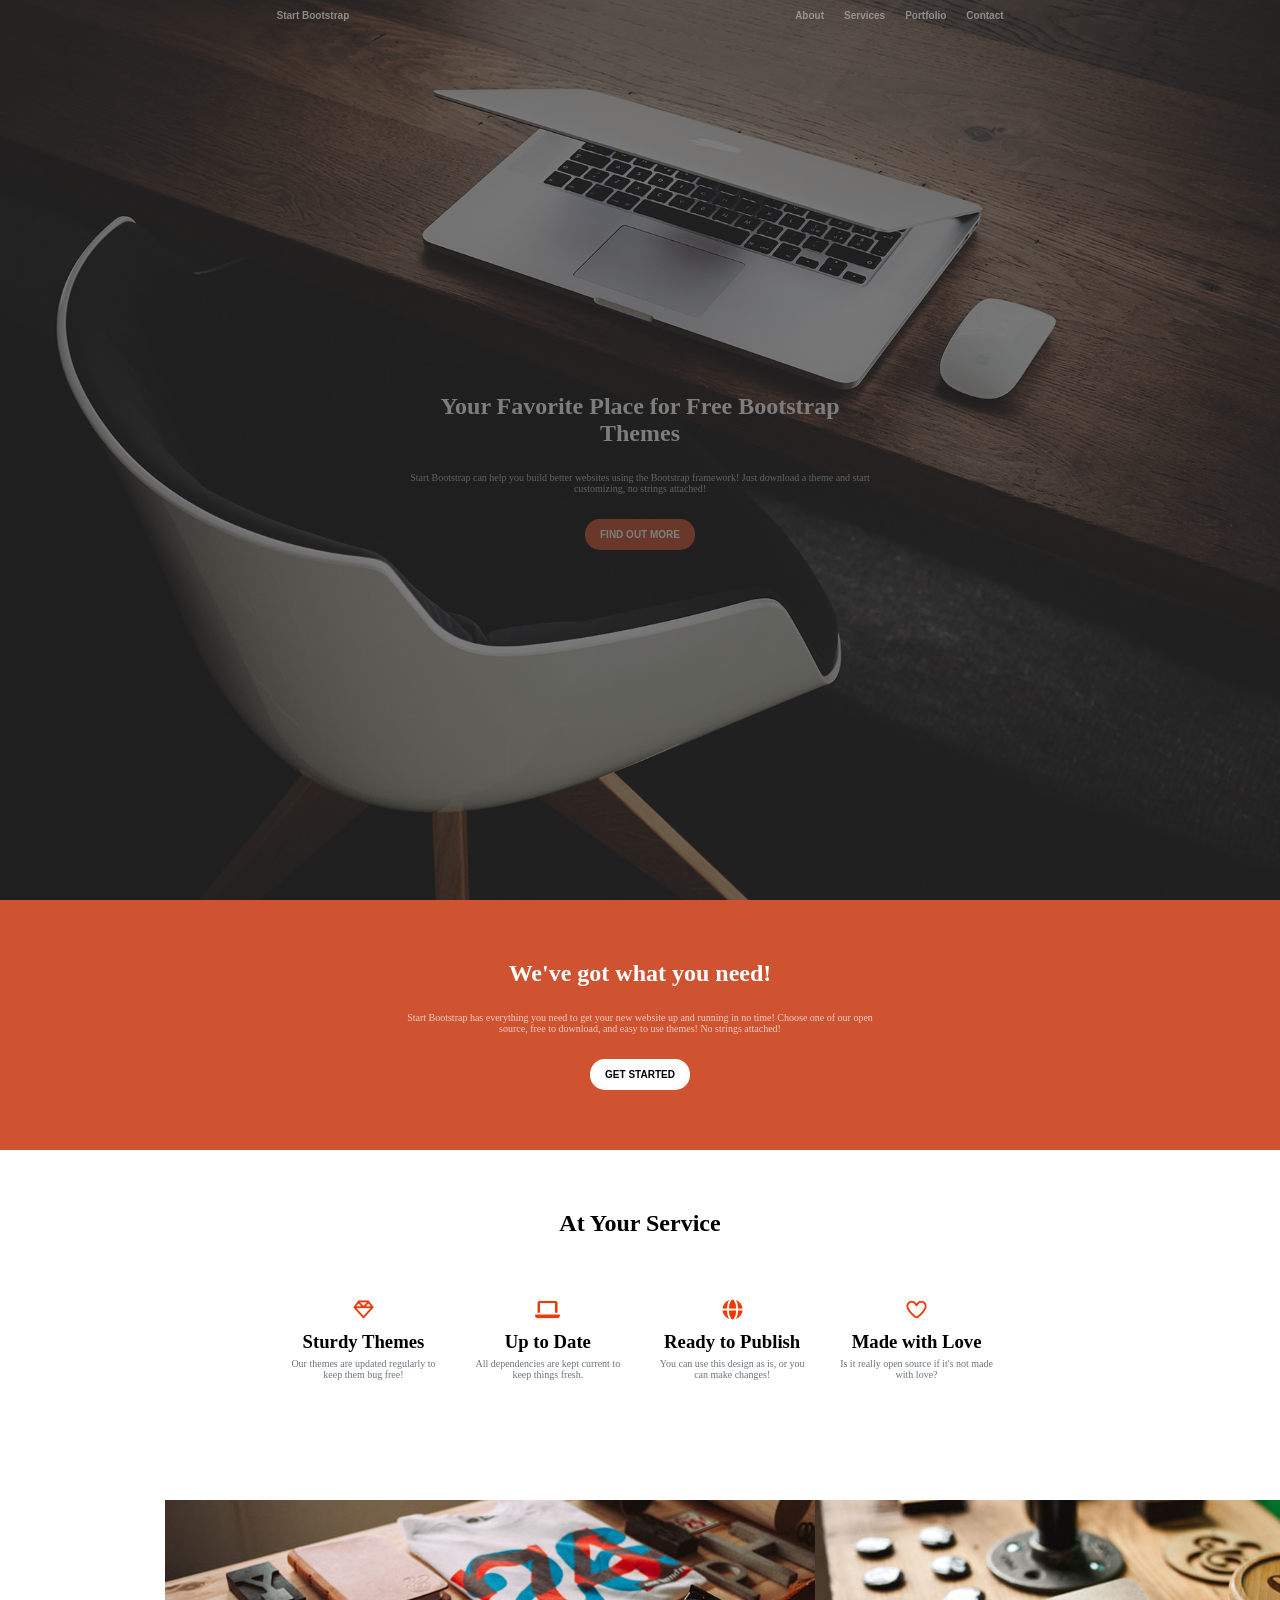
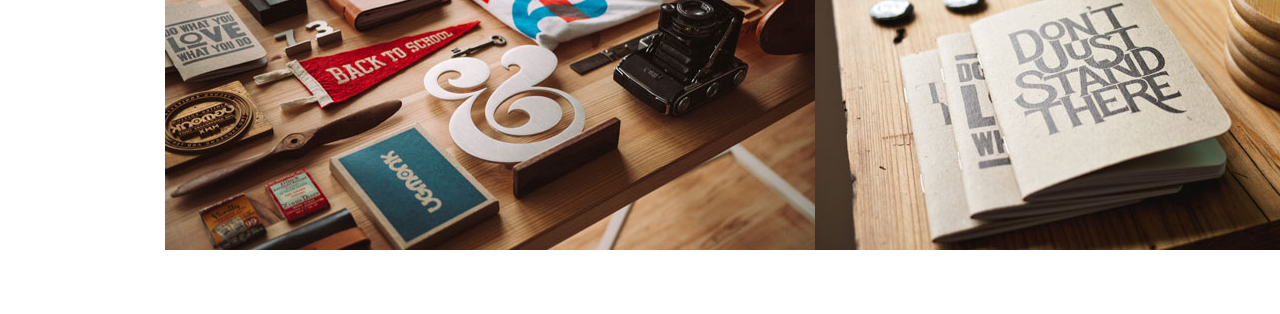
==== index.html @ 4df49d88 "header + 1,2,3sections" ====
<!DOCTYPE html>
<html lang="en">
<head>
    <meta charset="UTF-8">
    <meta name="viewport" content="width=device-width, initial-scale=1.0">
    <link rel="stylesheet" href="base.css">
    <link rel="stylesheet" href="main.css">
    <title>Document</title>
</head>
<body>

    <header class="header h-100vh pos-relative ">
      <div class="container">
        <div class=" nav row justify-around ff-nav pt-2 fs-1 filter-brightness  ">
         
        <a href="#" class=" fw-7 text-main ">Start Bootstrap</a>

         <div class="icon">
               <img class="w-1 bg-white display-no" src="./icons/bars-solid.png" alt="">
            </div>
        
            <ul class=" row justify-between gap-4 fw-6 ">
                <li ><a class="text-main" href="#">About</a></li>
                <li><a class="text-main" href="#">Services</a></li>
                <li><a class="text-main" href="#">Portfolio</a></li>
                <li><a class="text-main" href="#">Contact</a></li>
            </ul>
        
        </div>
        </div>
         <section class=" hero h-100 container ">
         <div class=" row flex-dir-col justify-center align-center h-100 m-auto w-50 text-center gap-5">
        <h1 class="text-white ff-h ">Your Favorite Place for Free Bootstrap Themes</h1>
        <p class="text-main fs-1">Start Bootstrap can help you build better websites using the Bootstrap framework! Just download a theme and start customizing, no strings attached!</p>
        <button class=" btn-hover text-up border-n cursor-p transition-1 pt-2 pb-2 pr-3 pl-3 border-red-3 bg-orang text-white fw-6 fs-1">find out more</button>
        </div>
        </section>
    </header>
    <section class="h-100 bg-orang pt-12 pb-12">
    <div class="container">
     <div class=" row flex-dir-col justify-center align-center h-100 m-auto w-50 text-center gap-5">
     <h2 class="text-white ff-h">We've got what you need!</h2>
     <p class="text-main fs-1">Start Bootstrap has everything you need to get your new website up and running in no time! Choose one of our open source, free to download, and easy to use themes! No strings attached!</p>
      <button class=" btn-hover text-up border-n cursor-p transition-1 pt-2 pb-2 pr-3 pl-3 border-red-3 bg-white text-black fw-6 fs-1">get started</button>
    </div>
    </div>
    </section>
    <section class=" services h-100 pt-12 pb-12">
        <div  class="container">
             <h2 class="text-center">At Your Service</h2>
            <div class="row flex-dir-row justify-between align-center h-100 m-auto  text-center gap-5 pt-12 w-75 align-stretch">
       
            <div class="sturdy flex-1 ">
                <img class="w-1" src="./icons/Sturdy.png" alt="Sturdy">
                <h3 class=" ff-h mt-1 mb-1">Sturdy Themes</h3>
                <p class="text-p fs-1 ">Our themes are updated regularly to keep them bug free!</p>
                 </div>
            <div class="sturdy flex-1">
                <img class="w-1" src="./icons/data.png" alt="Sturdy">
                <h3 class=" ff-h mt-1  mb-1">Up to Date</h3>
                <p class="text-p fs-1">All dependencies are kept current to keep things fresh.</p>
                 </div>
            <div class="sturdy flex-1">
                <img class="w-1" src="./icons/globe-solid.png" alt="Sturdy">
                <h3 class=" ff-h mt-1  mb-1">Ready to Publish</h3>
                <p class="text-p fs-1 ">You can use this design as is, or you can make changes!</p>
                 </div>
            <div class="sturdy flex-1">
                <img class="w-1" src="./icons/heart-regular.png" alt="Sturdy">
                <h3 class=" ff-h mt-1  mb-1">Made with Love</h3>
                <p class="text-p fs-1 ">Is it really open source if it's not made with love?</p>
                 </div>
       
        </div>
        </div>
    </section>
    <section class="imags h-100 pt-12 pb-12">
        <div class="container">
            <div class="row">
                <div class="img_1 ">
                    <img src="./img/img_1.jpg" alt="">
                </div>
                <div class="img_2">
                    <img src="./img/img_2.jpg" alt="">
                </div>
                <div class="img_3">
                    <img src="./img/img_3.jpg" alt="">
                </div>
                <div class="img_4">
                    <img src="./img/img_4.jpg" alt="">
                </div>
                <div class="img_5">
                    <img src="./img/img_5.jpg" alt="">
                </div>
                <div class="img_6">
                    <img src="./img/img_6.jpg" alt="">
                </div>
            </div>
        </div>
    </section>
   
    
</body>
</html>
---- base.css ----
*{
    margin: 0;
    padding: 0;
    box-sizing: border-box;
}
:root{
    --spacer: 5px;
    --font-nav: 'Merriweather Sans', sans-serif;
    --font-heading: 'Merriweather', serif;
    --main-color:rgba(255, 255, 255, 0.7);
    --p-color:#6c757d ;
}
.container{
    width: calc( 100% - 330px );
    margin: auto;
}
.row{
    display: flex;
    align-items: center;
}
ul{
  list-style-type: none;    
}
a{
    text-decoration: none;
}
.d-flex{
    display: flex;
}
/*justify*/
.justify-between{
    justify-content: space-between;
}
.justify-around{
    justify-content: space-around;
}
.justify-evenly{
    justify-content: space-evenly;
}
.justify-center{
    justify-content:center;
}
.justify-start{
    justify-content:flex-start;
}
.justify-end{
    justify-content:flex-end;
}
/*padding*/
.pt-1{
   padding-top: calc( var(--spacer) * 1);
}
.pt-2{
   padding-top: calc( var(--spacer) * 2 );
}
.pt-3{
   padding-top:calc( var(--spacer) * 3 ) ;
}
.pt-4{
   padding-top: calc( var(--spacer) * 4 );
}
.pt-5{
   padding-top: calc( var(--spacer) * 5 );
}
.pt-6{
   padding-top: calc( var(--spacer) * 6 );
}
.pt-12{
   padding-top: calc( var(--spacer) * 12 );
}
.pb-1{
   padding-bottom: calc ( calc( var(--spacer) * 1));
}
.pb-2{
   padding-bottom: calc( var(--spacer) * 2 );
}
.pb-3{
   padding-bottom:calc( var(--spacer) * 3 ) ;
}
.pb-4{
   padding-bottom: calc( var(--spacer) * 4 );
}
.pb-5{
   padding-bottom: calc( var(--spacer) * 5 );
}
.pb-12{
   padding-bottom: calc( var(--spacer) * 12 );
}
.pl-1{
   padding-left: calc( var(--spacer) * 1);
}
.pl-2{
   padding-left: calc( var(--spacer) * 2 );
}
.pl-3{
   padding-left:calc( var(--spacer) * 3 ) ;
}
.pl-4{
   padding-left: calc( var(--spacer) * 4 );
}
.pl-5{
   padding-left: calc( var(--spacer) * 5 );
}
.pr-1{
   padding-right: calc( var(--spacer) * 1);
}
.pr-2{
   padding-right: calc( var(--spacer) * 2 );
}
.pr-3{
   padding-right:  calc( var(--spacer) * 3 ) ;
}
.pr-4{
   padding-right: calc( var(--spacer) * 4 );
}
.pr-5{
   padding-right: calc( var(--spacer) * 5 );
}
/*margin*/
.m-auto{
    margin:auto;
}
.mt-1{
   margin-top: calc( var(--spacer) * 1);
}
.mt-2{
   margin-top: calc( var(--spacer) * 2 );
}
.mt-3{
   margin-top: calc ( calc( var(--spacer) * 3 ) );
}
.mt-4{
   margin-top: calc( var(--spacer) * 4 );
}
.mt-5{
   margin-top: calc( var(--spacer) * 5 );
}
.mb-1{
   margin-bottom: calc( var(--spacer) * 1);
}
.mb-2{
   margin-bottom: calc( var(--spacer) * 2 );
}
.mb-3{
   margin-bottom: calc ( calc( var(--spacer) * 3 ) );
}
.mb-4{
   margin-bottom: calc( var(--spacer) * 4 );
}
.mb-5{
   margin-bottom: calc( var(--spacer) * 5 );
}
.ml-1{
   margin-left: calc( var(--spacer) * 1);
}
.ml-2{
   margin-left: calc( var(--spacer) * 2 );
}
.ml-3{
   margin-left: calc ( calc( var(--spacer) * 3 ) );
}
.ml-4{
   margin-left: calc( var(--spacer) * 4 );
}
.ml-5{
   margin-left: calc( var(--spacer) * 5 );
}
.mr-1{
   margin-right: calc( var(--spacer) * 1);
}
.mr-2{
   margin-right: calc( var(--spacer) * 2 );
}
.mr-3{
   margin-right: calc ( calc( var(--spacer) * 3 ) );
}
.mr-4{
   margin-right: calc( var(--spacer) * 4 );
}
.mr-5{
   margin-right: calc( var(--spacer) * 5 );
}
.align-center{
    align-items: center;
}
.align-start{
    align-items:flex-start;
}
.align-end{
    align-items: flex-end;
}
.align-stretch{
    align-items: stretch;
}
.text-center{
    text-align: center;
}
.text-left{
    text-align: left;
}
.text-right{
    text-align: right;
}

.fs-1{
    font-size:calc( var(--spacer) * 2 ) ;
}
.fs-2{
    font-size: calc( var(--spacer) * 3 );
}
.fs-3{
    font-size: calc( var(--spacer) * 4 );
}
.fs-4{
    font-size: var(--spacer) * 5;
}
.fs-6{
    font-size: var(--spacer) * 5.6 ;
}
.border-red-1{
    border-radius: calc( var(--spacer) * 1 );
}
.border-red-2{
    border-radius: calc( var(--spacer) * 2 );
}
.border-red-3{
    border-radius: calc( var(--spacer) * 3 );
}
.bg-orang{
    background-color: #cf5331;
}
.bg-denger{
    background-color: red;
}
.bg-blue{
    background-color: blue;
}
.bg-black{
    background-color: black;
}
.bg-success{
    background-color: green;
}
.bg-white{
    background-color: white;
}
.cursor-p{
    cursor: pointer;
}
.text-dender{
    color: red;
}
.text-success{
    color: green;
}
.text-white{
    color: white;
}
.text-black{
    color: black;
}
.text-main{
    color: var(--main-color);
}
.text-p{
    color: var(--p-color);
}
.gap-1{
   gap: calc( var(--spacer) * 1 );
}
.gap-2{
   gap: calc( var(--spacer) * 2 );
}
.gap-3{
   gap: calc(( var(--spacer) * 3 ) );
}
.gap-4{
   gap: calc( var(--spacer) * 4 );
}
.gap-5{
   gap: calc( var(--spacer) * 5 );
}
.w-1{
    width: calc( var(--spacer) * 5 );
}
.w-10{
    width: 10%;
}
.w-20{
    width: 20%;
}
.w-50{
    width: 50%;
}
.w-75{
    width: 75%;
}
.w-100{
    width: 100%;
}
.ff-nav{
   font-family: var(--font-nav);
}
.ff-h{
    font-family: var(--font-heading);
}
.fw-1{
    font-weight:100;
}
.fw-2{
    font-weight:200;
}
.fw-3{
    font-weight:300;
}
.fw-4{
    font-weight:400;
}
.fw-5{
    font-weight:500;
}
.fw-6{
    font-weight:600;
}
.fw-7{
    font-weight:700;
}
.fw-8{
    font-weight:800;
}
.fw-9{
    font-weight:900;
}
.pos-relative{
    position: relative;
}
.pos-fixed{
    position:fixed;
}
.pos-absolute{
    position:absolute;
}
.pos-static{
    position:static;
}
.h-10{
    height: 10%;
}
.h-50{
    height: 50%;
}
.h-50vh{
    height: 50vh;
}
.h-100{
    height: 100%;
}
.h-100vh{
    height: 100vh;
}
.filter-brightness{
filter:brightness(70%) 

}
.flex-dir-col{
    flex-direction: column;
}
.flex-dir-row{
    flex-direction: row;
}
.flex-dir-row-rev{
    flex-direction: row-reverse;
}
.flex-dir-col-rev{
    flex-direction: column-reverse;
}
.flex-1{
    flex: 1;
}
.flex-2{
    flex: 2;
}
.transition-1{
    transition: calc(var(--spacer) * 0.1 );
}
.transition-2{
    transition: calc(var(--spacer) * 0.2 );
}
.transition-3{
    transition: calc(var(--spacer) * 0.3 );
}
.border-n{
    border: none;
}
.text-up{
    text-transform: uppercase;
}
.text-low{
    text-transform:lowercase;
}
.text-cap{
    text-transform:capitalize;
}
.btn-hover:hover{
    background-color:#a33618;
}
.display-no{
    display: none;
}
.display-block{
    display: block;
}
.display {
    display: inline;
}
@media screen and (min-width: 768px) and (max-width: 992px){
     .container {
        width: calc( 100% - 250px );
    }
    .justify-around{
    justify-content: space-between;
  }
     .w-50{
     width: 60%;
  }
    h1{
    font-size: 24px;
  }
}
@media screen and (min-width: 576px) and (max-width: 768px){
     .container {
        width: calc( 100% - 100px  );
     }
      .justify-around{
      justify-content: space-between;
     }
     .w-50{
     width: 60%;
     }
      h1{
     font-size: 24px;
      }
      .display-no{
      display: block;
     }

}
@media screen and (max-width: 576px) {
     .container {
        width: calc( 100% - 20px );
     }
      .justify-around{
      justify-content: space-between;
     }
     .w-50{
     width: 80%;
     }
      h1{
     font-size: 20px;
      }
      .display-no{
      display: block;
     }
     .row{
        flex-wrap: wrap;
     }
     h2{
        font-size: 18px;
     }
     h3{
        font-size: 15px;
     }


}
@media screen and (max-width: 1200px){
    

}
---- main.css ----
.header{
    background-image: url(./img/bg-masthead.jpg);
    background-size:cover ;
    background-repeat: no-repeat;
    background-attachment: scroll;
    background-position: center;
    
}

.header::before{
    content: "";
    position: absolute;
    inset: 0;
    background: rgba(41, 39, 39, 0.6);
    z-index: 0;
    pointer-events: none;
}
@media screen and (min-width: 576px) and (max-width: 768px){
      .nav ul {
        display: none;
    }
    
}
@media screen and (max-width: 576px){
     .nav ul {
        display: none;
    }
}
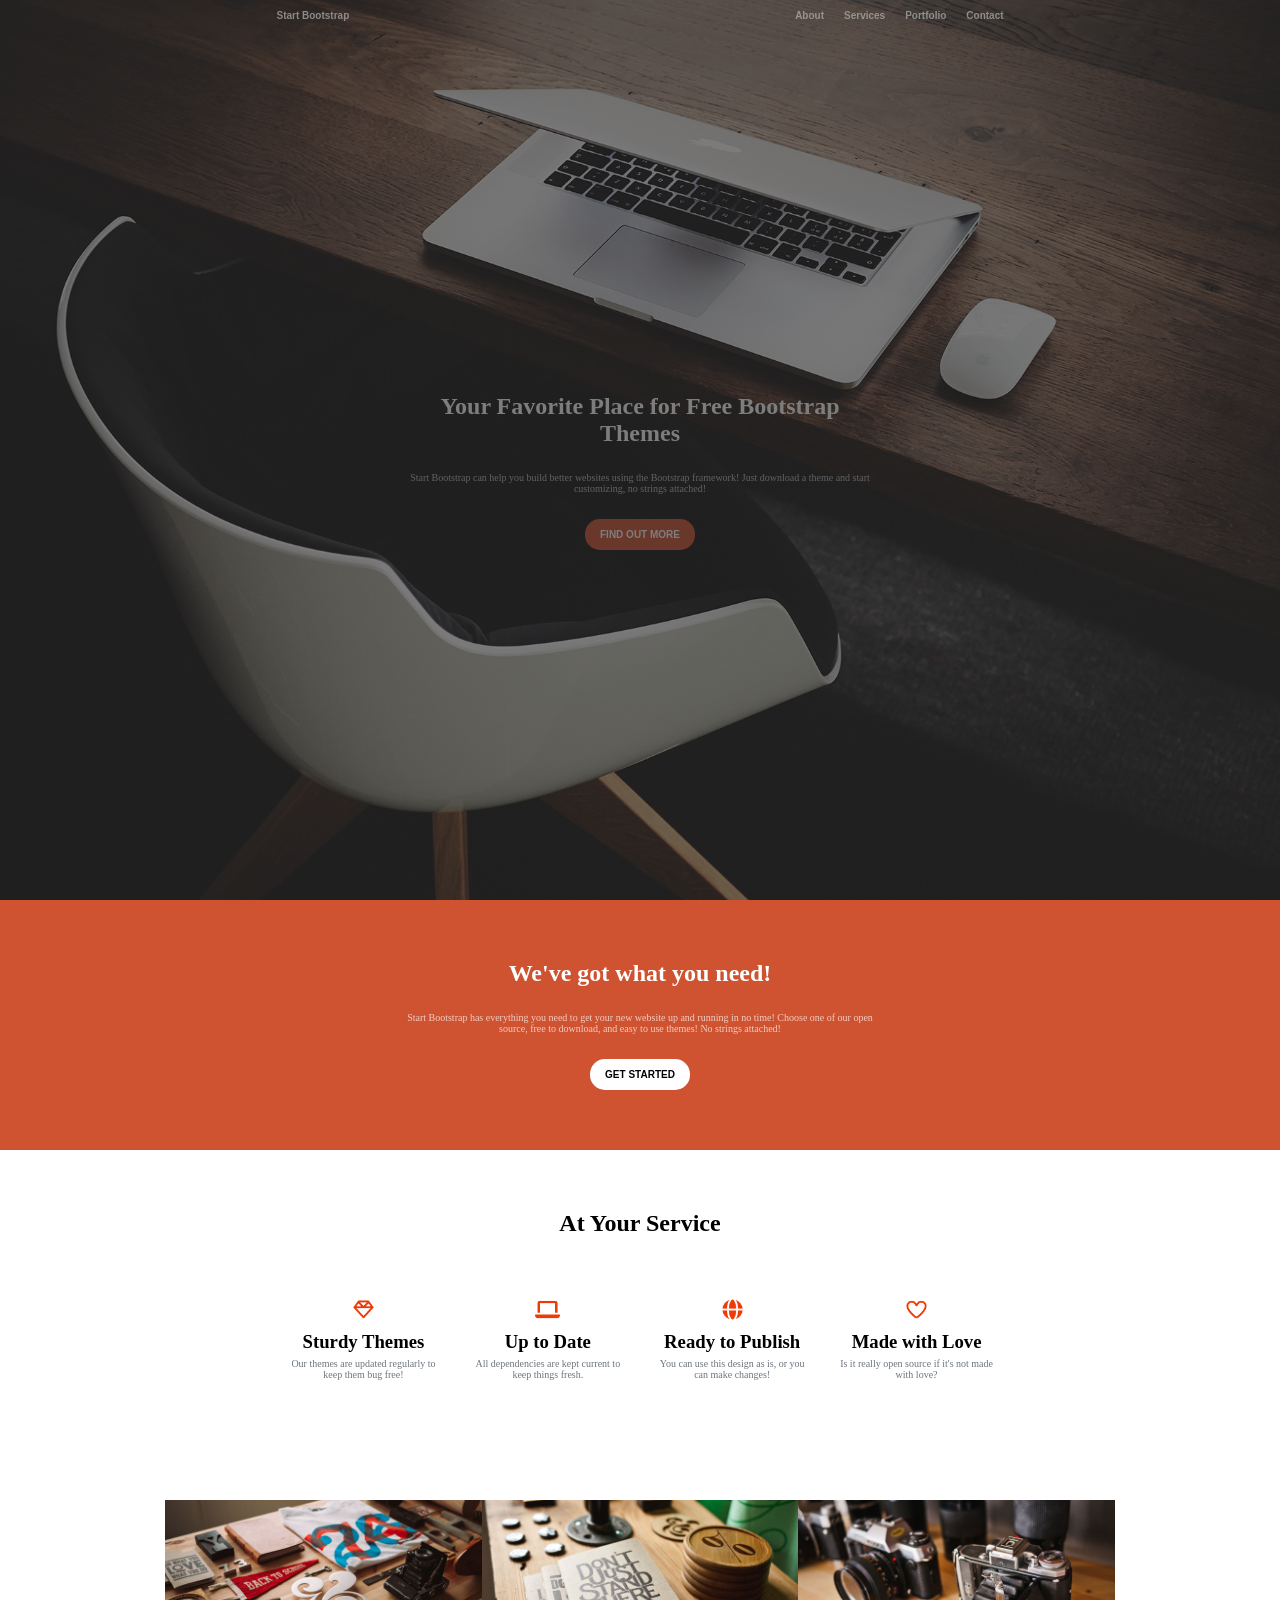
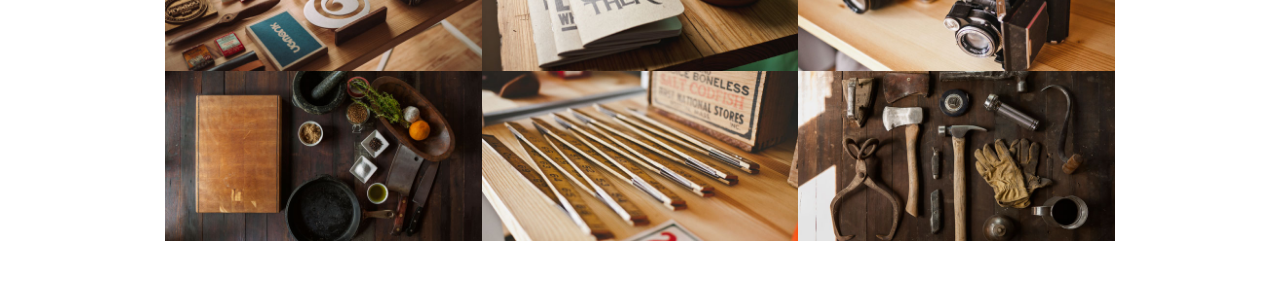
==== commit ec3744f9: "images section" ====
--- a/index.html
+++ b/index.html
@@ -76,24 +76,48 @@
     </section>
     <section class="imags h-100 pt-12 pb-12">
         <div class="container">
-            <div class="row">
-                <div class="img_1 ">
-                    <img src="./img/img_1.jpg" alt="">
+            <div class="row-wrap  gap-0  w-100">
+                <div class="img_1 flex-3div pos-relative over-flow  ">
+                    <img class="w-100 display-block "  src="./img/img_1.jpg" alt="">
+                    <div class="filter pos-absolute inset bg-filter display-flex justify-center align-center opacity-0 transition-1 img-hover flex-dir-col">
+                        <span class="text-up text-main fs-1">gategory</span>
+                        <h5 class="text-cap text-main fs-2">project name</h5>
+                    </div>
                 </div>
-                <div class="img_2">
-                    <img src="./img/img_2.jpg" alt="">
+                <div class="img_2 flex-3div pos-relative over-flow">
+                    <img class="w-100 display-block"src="./img/img_2.jpg" alt="">
+                    <div class="filter pos-absolute inset bg-filter display-flex justify-center align-center opacity-0 transition-1 img-hover flex-dir-col">
+                        <span class="text-up text-main fs-1">gategory</span>
+                        <h5 class="text-cap text-main fs-2">project name</h5>
+                    </div>
                 </div>
-                <div class="img_3">
-                    <img src="./img/img_3.jpg" alt="">
+                <div class="img_3 flex-3div pos-relative over-flow">
+                    <img class="w-100 display-block" src="./img/img_3.jpg" alt="">
+                    <div class="filter pos-absolute inset bg-filter display-flex justify-center align-center opacity-0 transition-1 img-hover flex-dir-col">
+                        <span class="text-up text-main fs-1">gategory</span>
+                        <h5 class="text-cap text-main fs-2">project name</h5>
+                    </div>
                 </div>
-                <div class="img_4">
-                    <img src="./img/img_4.jpg" alt="">
+                <div class="img_4 flex-3div pos-relative over-flow">
+                    <img class="w-100 display-block" src="./img/img_4.jpg" alt="">
+                    <div class="filter pos-absolute inset bg-filter display-flex justify-center align-center opacity-0 transition-1 img-hover flex-dir-col">
+                        <span class="text-up text-main fs-1">gategory</span>
+                        <h5 class="text-cap text-main fs-2">project name</h5>
+                    </div>
                 </div>
-                <div class="img_5">
-                    <img src="./img/img_5.jpg" alt="">
+                <div class="img_5 flex-3div pos-relative over-flow">
+                    <img class="w-100 display-block" src="./img/img_5.jpg" alt="">
+                    <div class="filter pos-absolute inset bg-filter display-flex justify-center align-center opacity-0 transition-1 img-hover flex-dir-col">
+                        <span class="text-up text-main fs-1">gategory</span>
+                        <h5 class="text-cap text-main fs-2">project name</h5>
+                    </div>
                 </div>
-                <div class="img_6">
-                    <img src="./img/img_6.jpg" alt="">
+                <div class="img_6 flex-3div pos-relative over-flow">
+                    <img class="w-100 display-block" src="./img/img_6.jpg" alt="">
+                    <div class="filter pos-absolute inset bg-filter display-flex justify-center align-center opacity-0 transition-1 img-hover flex-dir-col">
+                        <span class="text-up text-main fs-1">gategory</span>
+                        <h5 class="text-cap text-main fs-2">project name</h5>
+                    </div>
                 </div>
             </div>
         </div>
--- a/base.css
+++ b/base.css
@@ -18,6 +18,11 @@
     display: flex;
     align-items: center;
 }
+.row-wrap{
+     display: flex;
+    align-items: center;
+    flex-wrap: wrap;
+}
 ul{
   list-style-type: none;    
 }
@@ -244,6 +249,9 @@
 .bg-white{
     background-color: white;
 }
+.bg-filter{
+    background-color: rgba(214, 105, 32, 0.911);
+}
 .cursor-p{
     cursor: pointer;
 }
@@ -265,6 +273,9 @@
 .text-p{
     color: var(--p-color);
 }
+.gap-0{
+    gap: 0;
+}
 .gap-1{
    gap: calc( var(--spacer) * 1 );
 }
@@ -380,6 +391,22 @@
 .flex-2{
     flex: 2;
 }
+.flex-3div{
+    width: calc( 33.333%  );
+}
+.flex-2div{
+    flex: 1 1 calc( 50%  );
+}
+.flex-1div{
+    flex: 1 1 100%;
+}
+.flex-3div-space{
+    width: calc( 33.333% - 10px  );
+}
+.flex-2div-space{
+    flex: 1 1 calc( 50% - 10px );
+}
+
 .transition-1{
     transition: calc(var(--spacer) * 0.1 );
 }
@@ -413,6 +440,25 @@
 .display {
     display: inline;
 }
+.display-flex{
+    display: flex;
+}
+.over-flow{
+    overflow: hidden;
+}
+.inset{
+    inset: 0;
+}
+.opacity-0{
+    opacity: 0;
+}
+.opacity-1{
+    opacity: 1;
+}
+.img-hover:hover{
+    opacity: 1;
+}
+
 @media screen and (min-width: 768px) and (max-width: 992px){
      .container {
         width: calc( 100% - 250px );
@@ -443,6 +489,9 @@
       .display-no{
       display: block;
      }
+     .flex-3div{
+        flex: 1 1 calc( 50%  );
+     }
 
 }
 @media screen and (max-width: 576px) {
@@ -470,6 +519,9 @@
      h3{
         font-size: 15px;
      }
+     .flex-3div{
+        flex: 1 1 100%;
+     }
 
 
 }
--- a/main.css
+++ b/main.css
@@ -21,9 +21,5 @@
     }
     
 }
-@media screen and (max-width: 576px){
-     .nav ul {
-        display: none;
-    }
-}
+@media screen and (max-width: 576px){}
     
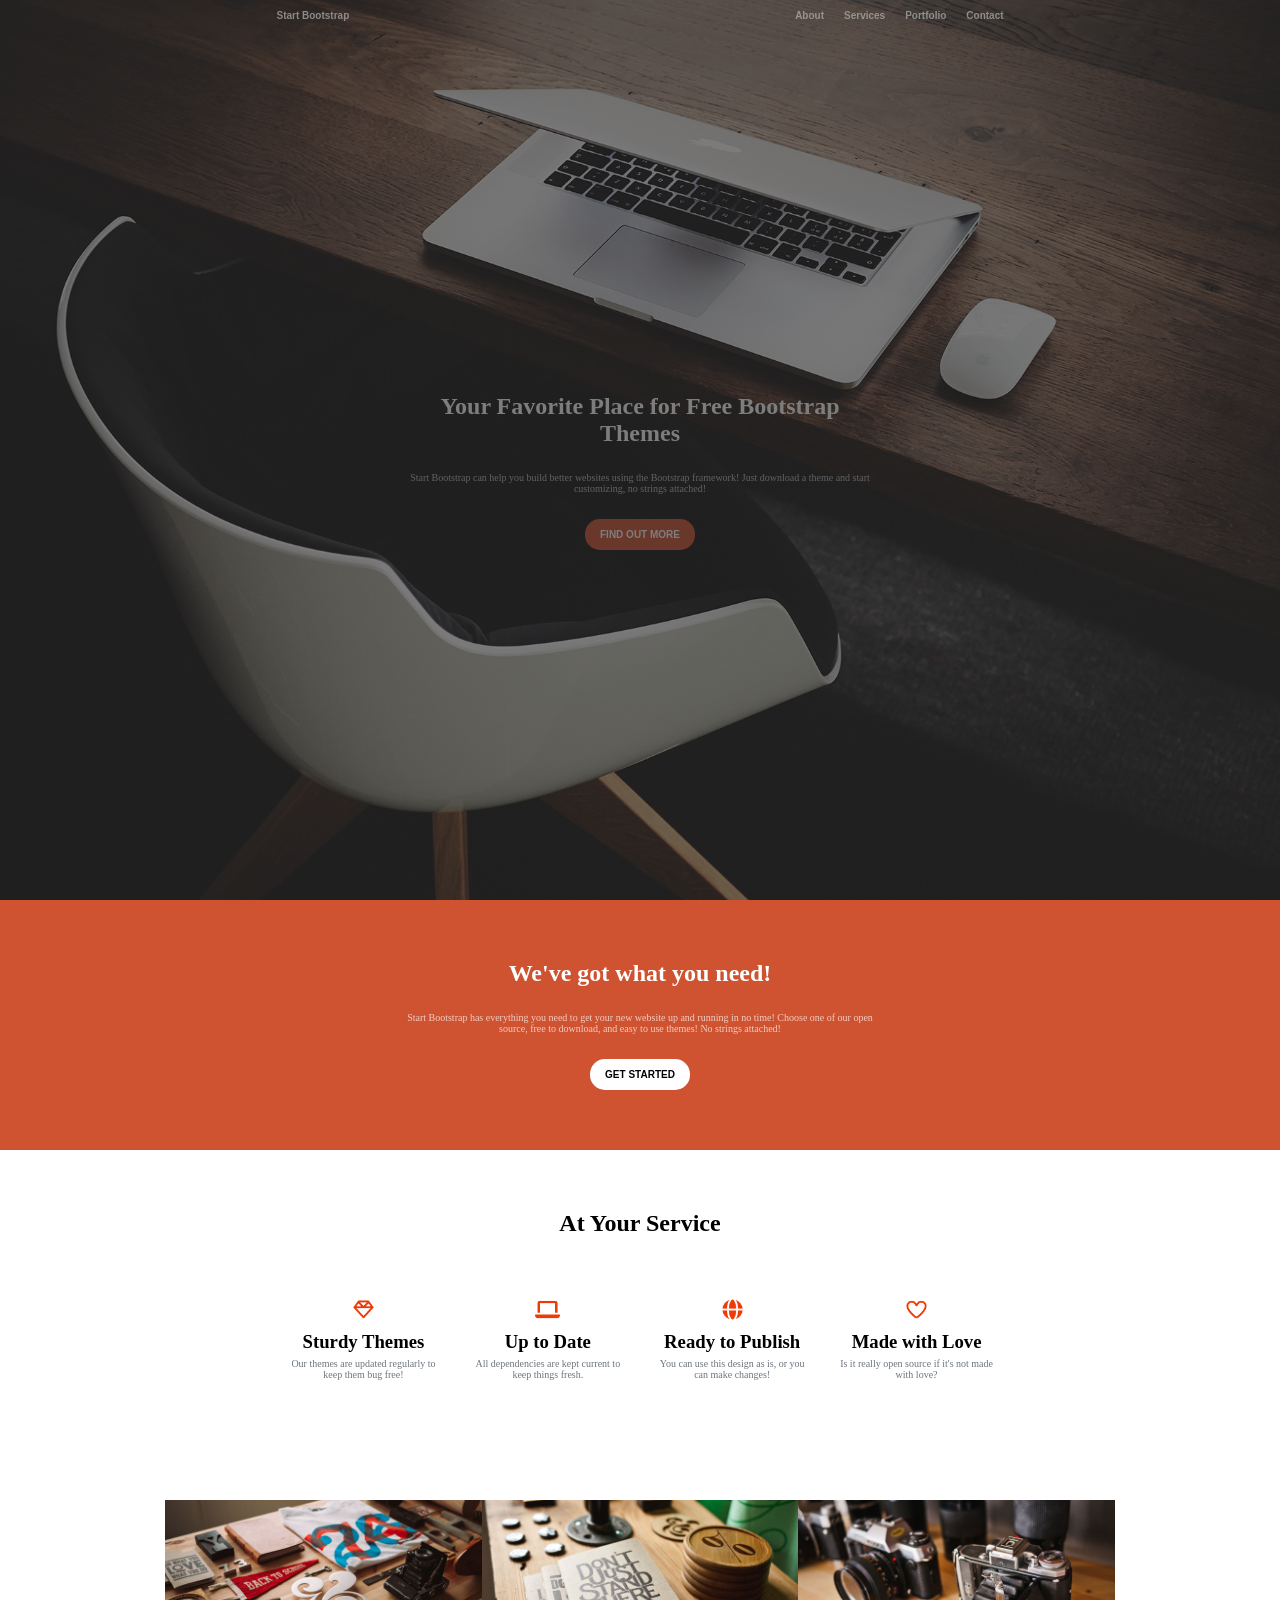
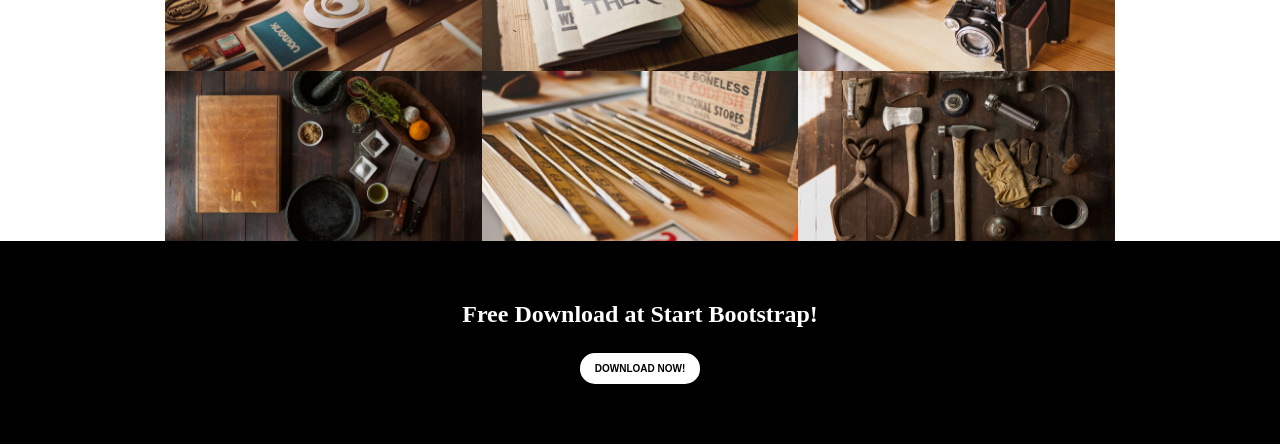
==== commit 07e4cbaf: "download section" ====
--- a/index.html
+++ b/index.html
@@ -41,7 +41,7 @@
      <div class=" row flex-dir-col justify-center align-center h-100 m-auto w-50 text-center gap-5">
      <h2 class="text-white ff-h">We've got what you need!</h2>
      <p class="text-main fs-1">Start Bootstrap has everything you need to get your new website up and running in no time! Choose one of our open source, free to download, and easy to use themes! No strings attached!</p>
-      <button class=" btn-hover text-up border-n cursor-p transition-1 pt-2 pb-2 pr-3 pl-3 border-red-3 bg-white text-black fw-6 fs-1">get started</button>
+      <button class=" btn-hover_gray text-up border-n cursor-p transition-1 pt-2 pb-2 pr-3 pl-3 border-red-3 bg-white text-black fw-6 fs-1">get started</button>
     </div>
     </div>
     </section>
@@ -74,7 +74,7 @@
         </div>
         </div>
     </section>
-    <section class="imags h-100 pt-12 pb-12">
+    <section class="imags h-100 pt-12 ">
         <div class="container">
             <div class="row-wrap  gap-0  w-100">
                 <div class="img_1 flex-3div pos-relative over-flow  ">
@@ -122,6 +122,14 @@
             </div>
         </div>
     </section>
+    <section class="download h-100 bg-black pt-12 pb-12">
+        <div class="container">
+        <div class=" row flex-dir-col justify-center align-center h-100 m-auto w-50 text-center gap-5">
+     <h2 class="text-white ff-h">Free Download at Start Bootstrap!</h2>
+      <button class=" btn-hover_gray text-up border-n cursor-p transition-1 pt-2 pb-2 pr-3 pl-3 border-red-3 bg-white text-black fw-6 fs-1">Download now!</button>
+    </div>
+    </div>
+    </section>
    
     
 </body>
--- a/base.css
+++ b/base.css
@@ -430,6 +430,9 @@
 }
 .btn-hover:hover{
     background-color:#a33618;
+}
+.btn-hover_gray:hover{
+    background-color:#807674;
 }
 .display-no{
     display: none;
--- a/main.css
+++ b/main.css
@@ -21,5 +21,9 @@
     }
     
 }
-@media screen and (max-width: 576px){}
+@media screen and (max-width: 576px){
+     .nav ul {
+        display: none;
+    }
+}
     
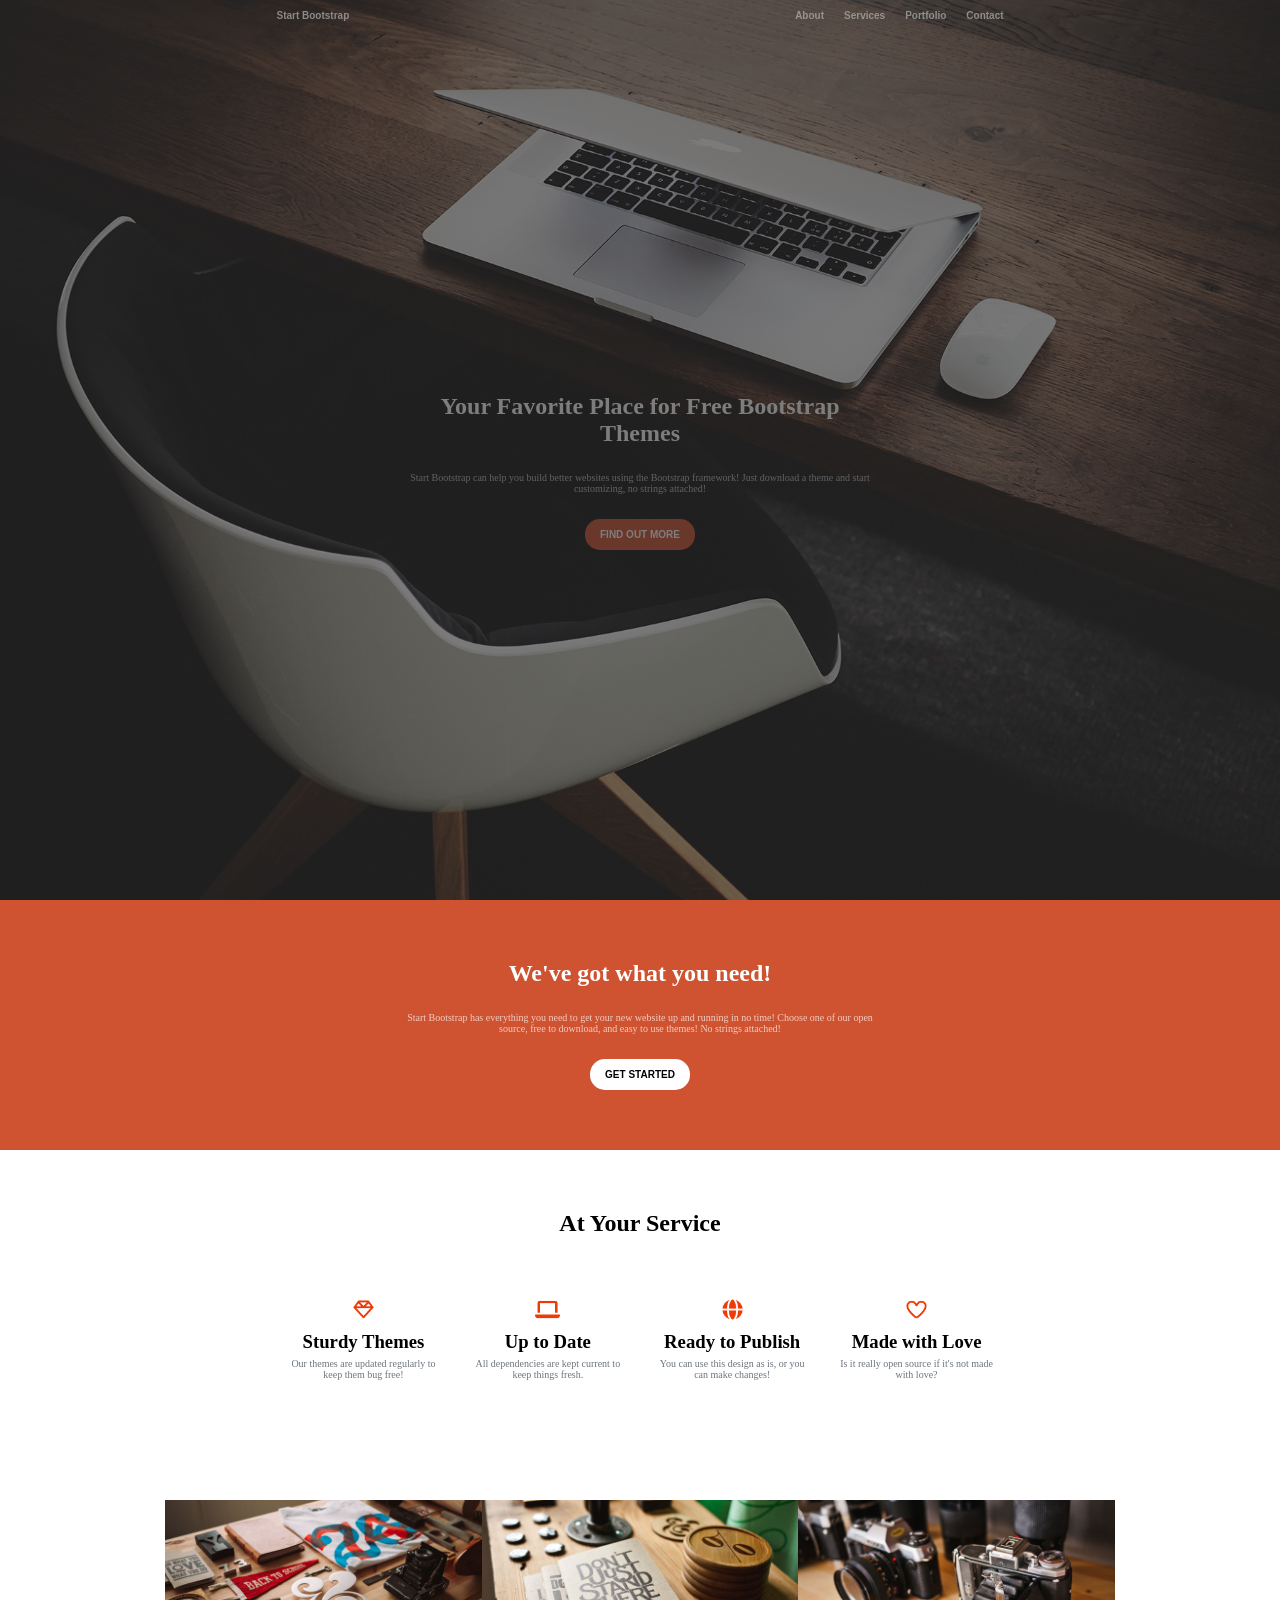
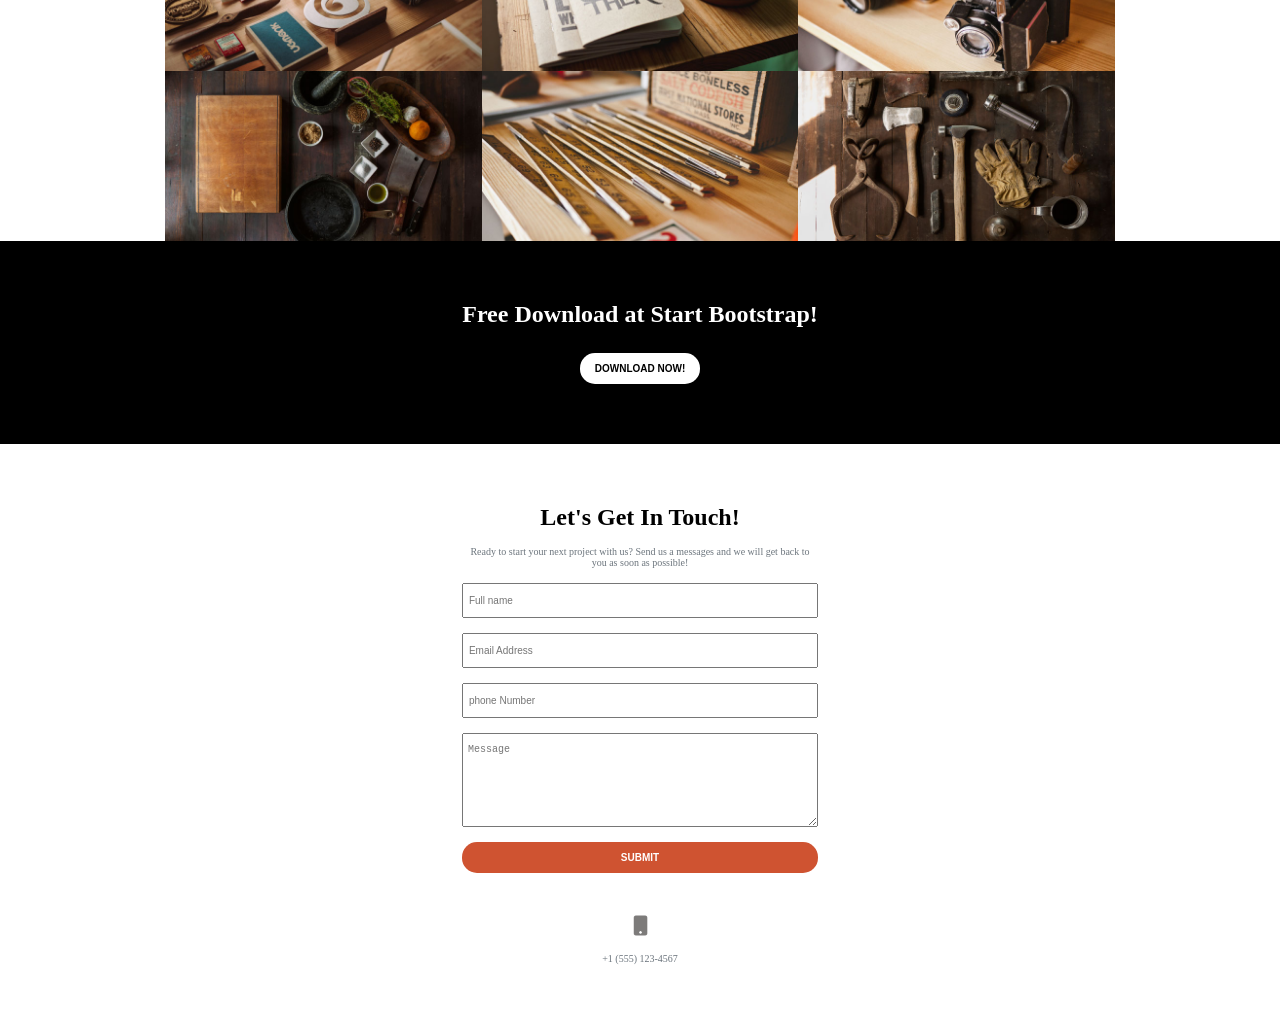
==== commit 908a6204: "sign section" ====
--- a/index.html
+++ b/index.html
@@ -130,6 +130,23 @@
     </div>
     </div>
     </section>
+    <section class="sign h-100  pt-12 pb-12">
+         <div class="container">
+     <div class=" row flex-dir-col justify-center align-center h-100 m-auto w-50 text-center gap-3">
+     <h2 class="text-black ff-h">Let's Get In Touch!</h2>
+     <p class="text-p fs-1 w-75">Ready to start your next project with us? Send us a messages and we will get back to you as soon as possible!</p>
+     <form  class="row flex-dir-col justify-center align-center h-100 m-auto w-100 text-center gap-3">
+        <input class="text-p fs-1 w-75 pb-2 pt-2 pl-1" type="text" placeholder="Full name">
+        <input class="text-p fs-1 w-75 pb-2 pt-2 pl-1" type="email" placeholder="Email Address">
+        <input class="text-p fs-1 w-75 pb-2 pt-2 pl-1" type="text" placeholder="phone Number">
+        <textarea class="text-p fs-1 w-75 pb-12 pt-2 pl-1" placeholder="Message"></textarea>
+        <input class="btn-hover text-up  w-75 border-n cursor-p transition-1 pt-2 pb-2 pr-3 pl-3 border-red-3 bg-orang text-white fw-6 fs-1" type="submit" value="submit">
+        </form>
+        <img class="w-1 mt-5" src="./img/mobile-button-solid.png" alt="phone">
+        <p class="text-p fs-1 w-75">+1 (555) 123-4567</p>
+      </div>
+    </div>
+    </section>
    
     
 </body>
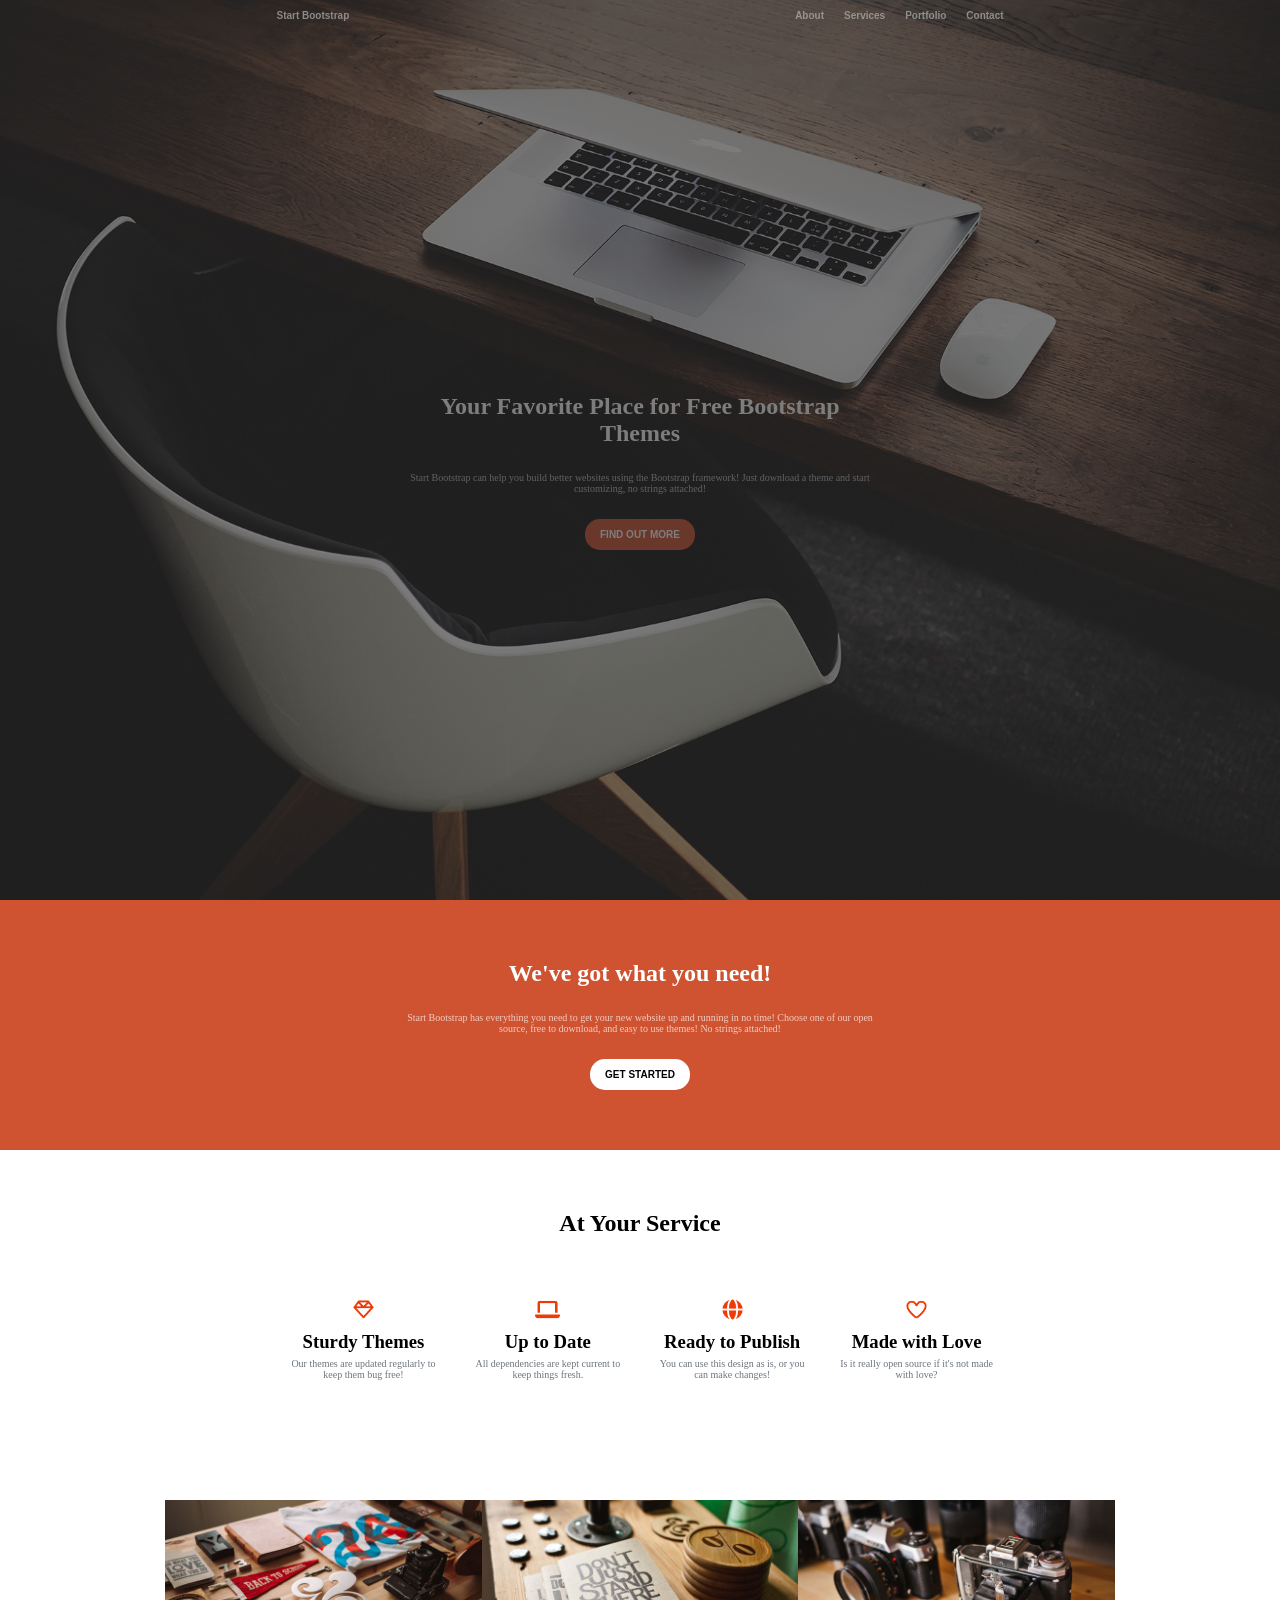
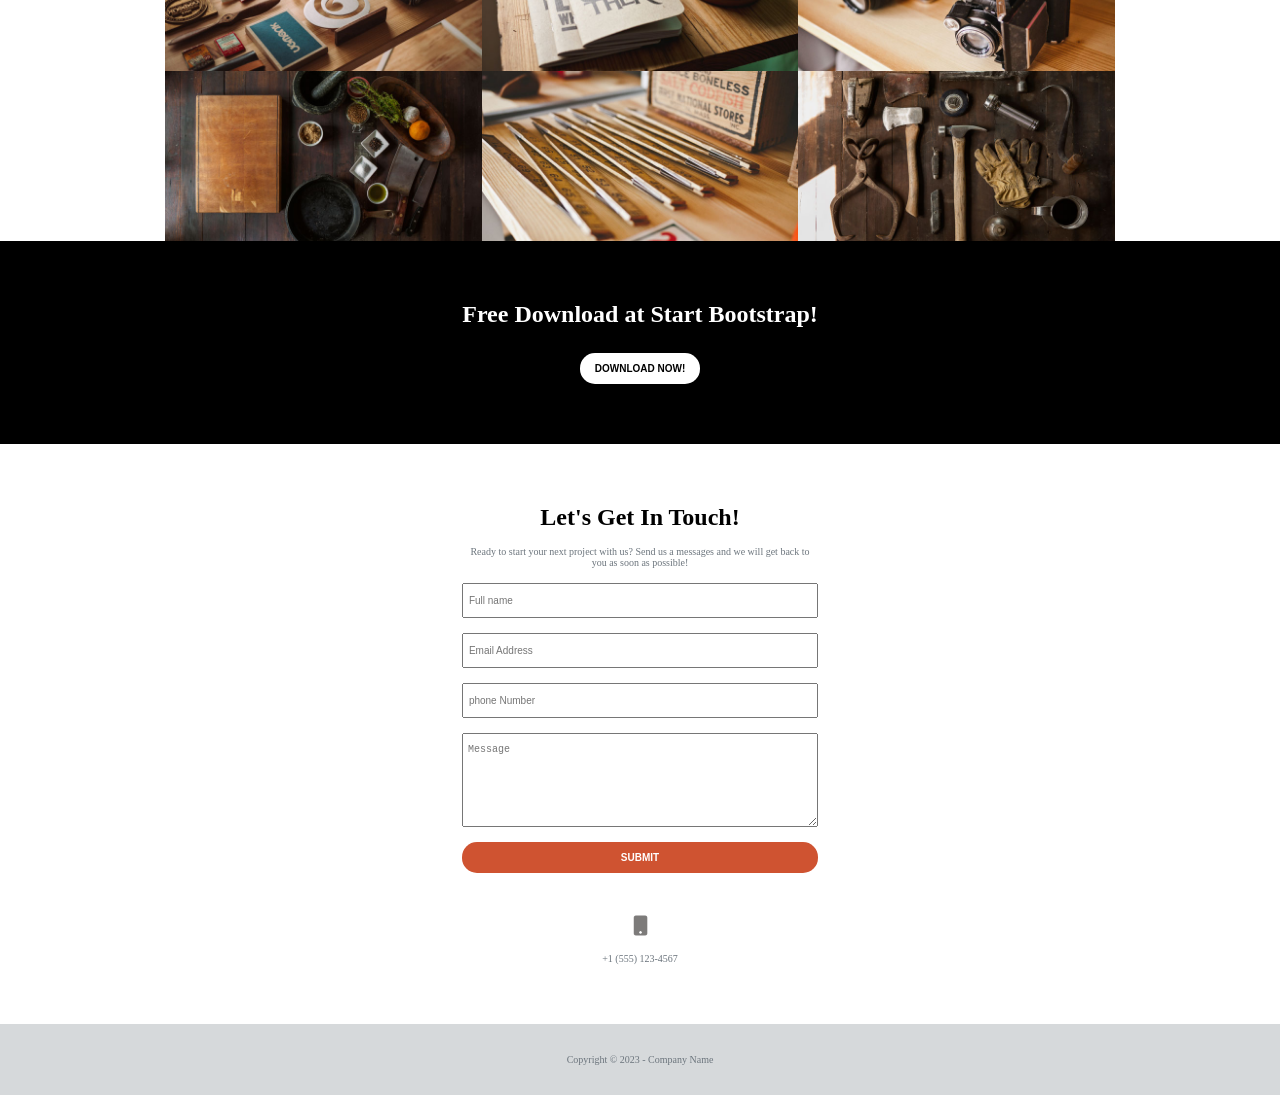
==== commit 2520f8b1: "footer section" ====
--- a/index.html
+++ b/index.html
@@ -147,6 +147,9 @@
       </div>
     </div>
     </section>
+    <footer class="bg-gray pb-6 pt-6">
+        <p class="text-p fs-1 w-100 text-center">Copyright © 2023 - Company Name</p>
+    </footer>
    
     
 </body>
--- a/base.css
+++ b/base.css
@@ -88,6 +88,9 @@
 .pb-5{
    padding-bottom: calc( var(--spacer) * 5 );
 }
+.pb-6{
+   padding-bottom: calc( var(--spacer) * 6 );
+}
 .pb-12{
    padding-bottom: calc( var(--spacer) * 12 );
 }
@@ -251,6 +254,9 @@
 }
 .bg-filter{
     background-color: rgba(214, 105, 32, 0.911);
+}
+.bg-gray{
+    background-color: #d6d9db;
 }
 .cursor-p{
     cursor: pointer;
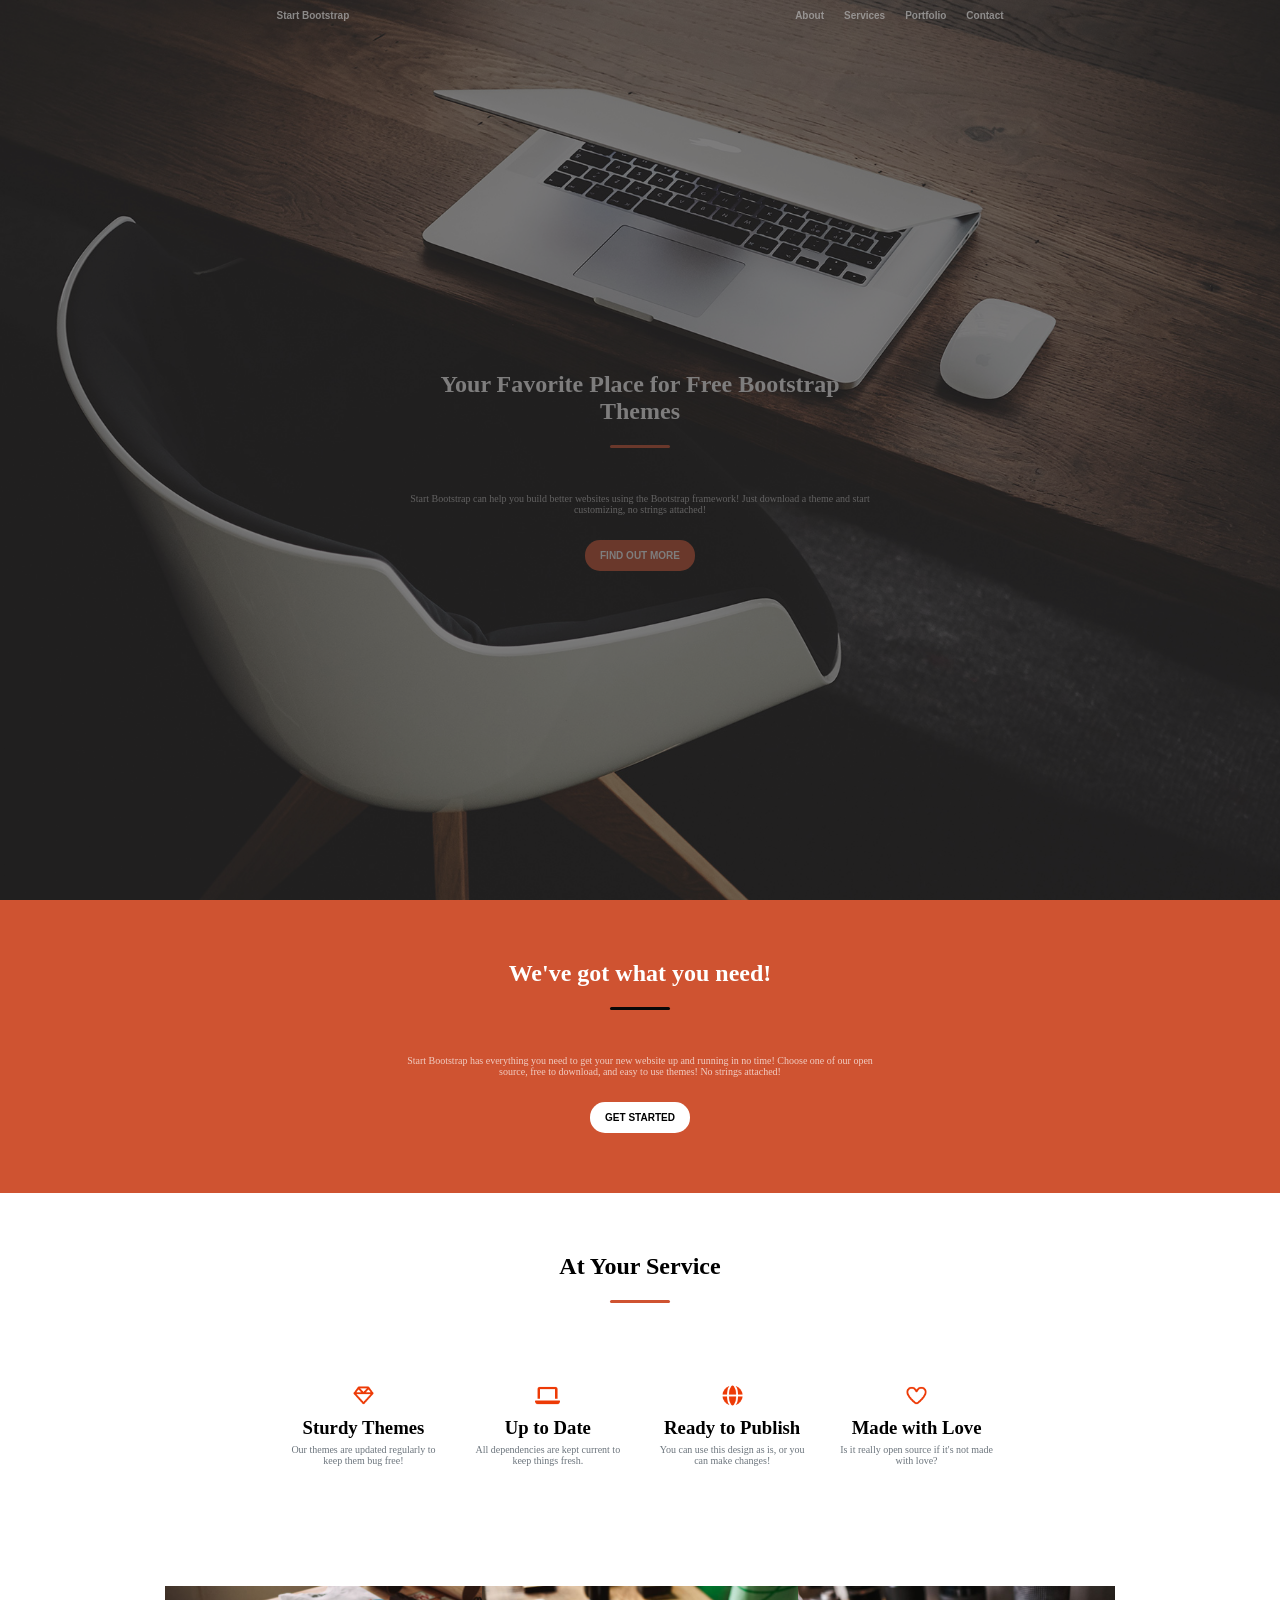
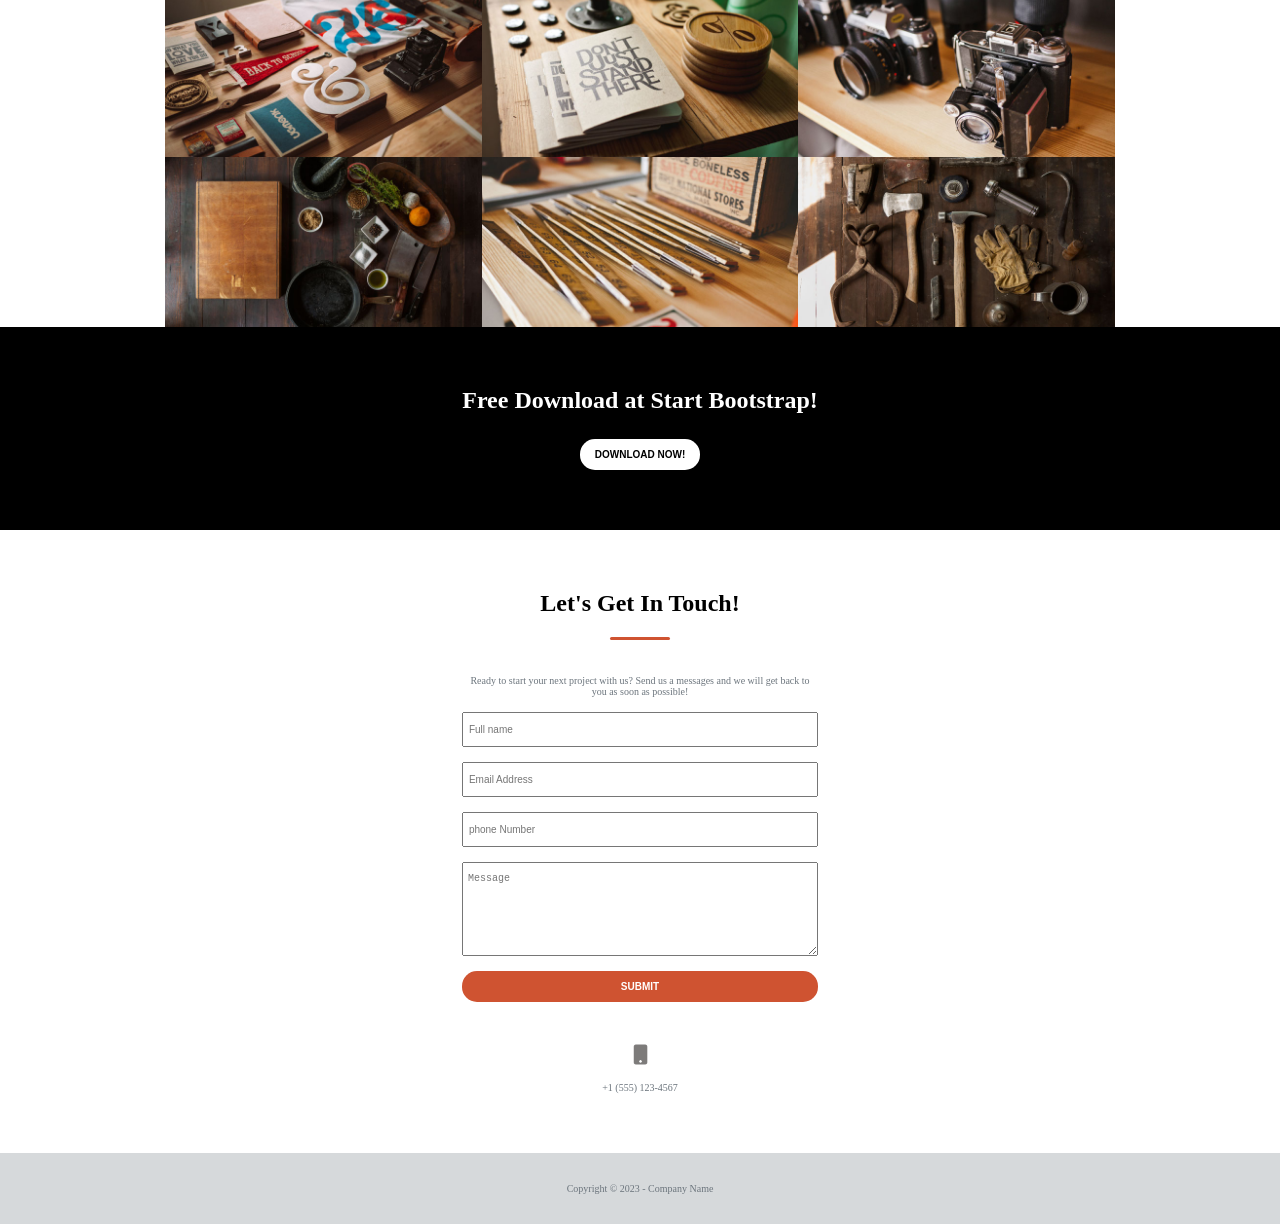
==== commit 81836241: "line section" ====
--- a/index.html
+++ b/index.html
@@ -30,7 +30,7 @@
         </div>
          <section class=" hero h-100 container ">
          <div class=" row flex-dir-col justify-center align-center h-100 m-auto w-50 text-center gap-5">
-        <h1 class="text-white ff-h ">Your Favorite Place for Free Bootstrap Themes</h1>
+        <h1 class="text-white ff-h  line-orang ">Your Favorite Place for Free Bootstrap Themes</h1>
         <p class="text-main fs-1">Start Bootstrap can help you build better websites using the Bootstrap framework! Just download a theme and start customizing, no strings attached!</p>
         <button class=" btn-hover text-up border-n cursor-p transition-1 pt-2 pb-2 pr-3 pl-3 border-red-3 bg-orang text-white fw-6 fs-1">find out more</button>
         </div>
@@ -39,7 +39,7 @@
     <section class="h-100 bg-orang pt-12 pb-12">
     <div class="container">
      <div class=" row flex-dir-col justify-center align-center h-100 m-auto w-50 text-center gap-5">
-     <h2 class="text-white ff-h">We've got what you need!</h2>
+     <h2 class="text-white ff-h line-black ">We've got what you need!</h2>
      <p class="text-main fs-1">Start Bootstrap has everything you need to get your new website up and running in no time! Choose one of our open source, free to download, and easy to use themes! No strings attached!</p>
       <button class=" btn-hover_gray text-up border-n cursor-p transition-1 pt-2 pb-2 pr-3 pl-3 border-red-3 bg-white text-black fw-6 fs-1">get started</button>
     </div>
@@ -47,7 +47,7 @@
     </section>
     <section class=" services h-100 pt-12 pb-12">
         <div  class="container">
-             <h2 class="text-center">At Your Service</h2>
+             <h2 class="text-center line-orang">At Your Service</h2>
             <div class="row flex-dir-row justify-between align-center h-100 m-auto  text-center gap-5 pt-12 w-75 align-stretch">
        
             <div class="sturdy flex-1 ">
@@ -133,7 +133,7 @@
     <section class="sign h-100  pt-12 pb-12">
          <div class="container">
      <div class=" row flex-dir-col justify-center align-center h-100 m-auto w-50 text-center gap-3">
-     <h2 class="text-black ff-h">Let's Get In Touch!</h2>
+     <h2 class="text-black ff-h line-orang ">Let's Get In Touch!</h2>
      <p class="text-p fs-1 w-75">Ready to start your next project with us? Send us a messages and we will get back to you as soon as possible!</p>
      <form  class="row flex-dir-col justify-center align-center h-100 m-auto w-100 text-center gap-3">
         <input class="text-p fs-1 w-75 pb-2 pt-2 pl-1" type="text" placeholder="Full name">
--- a/base.css
+++ b/base.css
@@ -466,6 +466,26 @@
 }
 .img-hover:hover{
     opacity: 1;
+}
+.line-orang::after{
+    content: "";
+    display: block;
+    width: 60px;
+    height: 3px;
+    background-color: #cf5331;
+    border-radius: 10px;
+    margin: 20px auto;
+
+}
+.line-black::after{
+    content: "";
+    display: block;
+    width: 60px;
+    height: 3px;
+    background-color: #080808;
+    border-radius: 10px;
+    margin: 20px auto;
+
 }
 
 @media screen and (min-width: 768px) and (max-width: 992px){
@@ -481,6 +501,14 @@
     h1{
     font-size: 24px;
   }
+  .line-orang::after{
+    width: 40px;
+   
+
+}
+.line-black::after{
+    width: 40px;
+}
 }
 @media screen and (min-width: 576px) and (max-width: 768px){
      .container {
@@ -501,6 +529,14 @@
      .flex-3div{
         flex: 1 1 calc( 50%  );
      }
+      .line-orang::after{
+    width: 30px;
+   
+
+}
+.line-black::after{
+    width: 30px;
+}
 
 }
 @media screen and (max-width: 576px) {
@@ -531,6 +567,15 @@
      .flex-3div{
         flex: 1 1 100%;
      }
+      .line-orang::after{
+    width: 20px;
+   
+
+}
+.line-black::after{
+    width: 30px;
+}
+     
 
 
 }
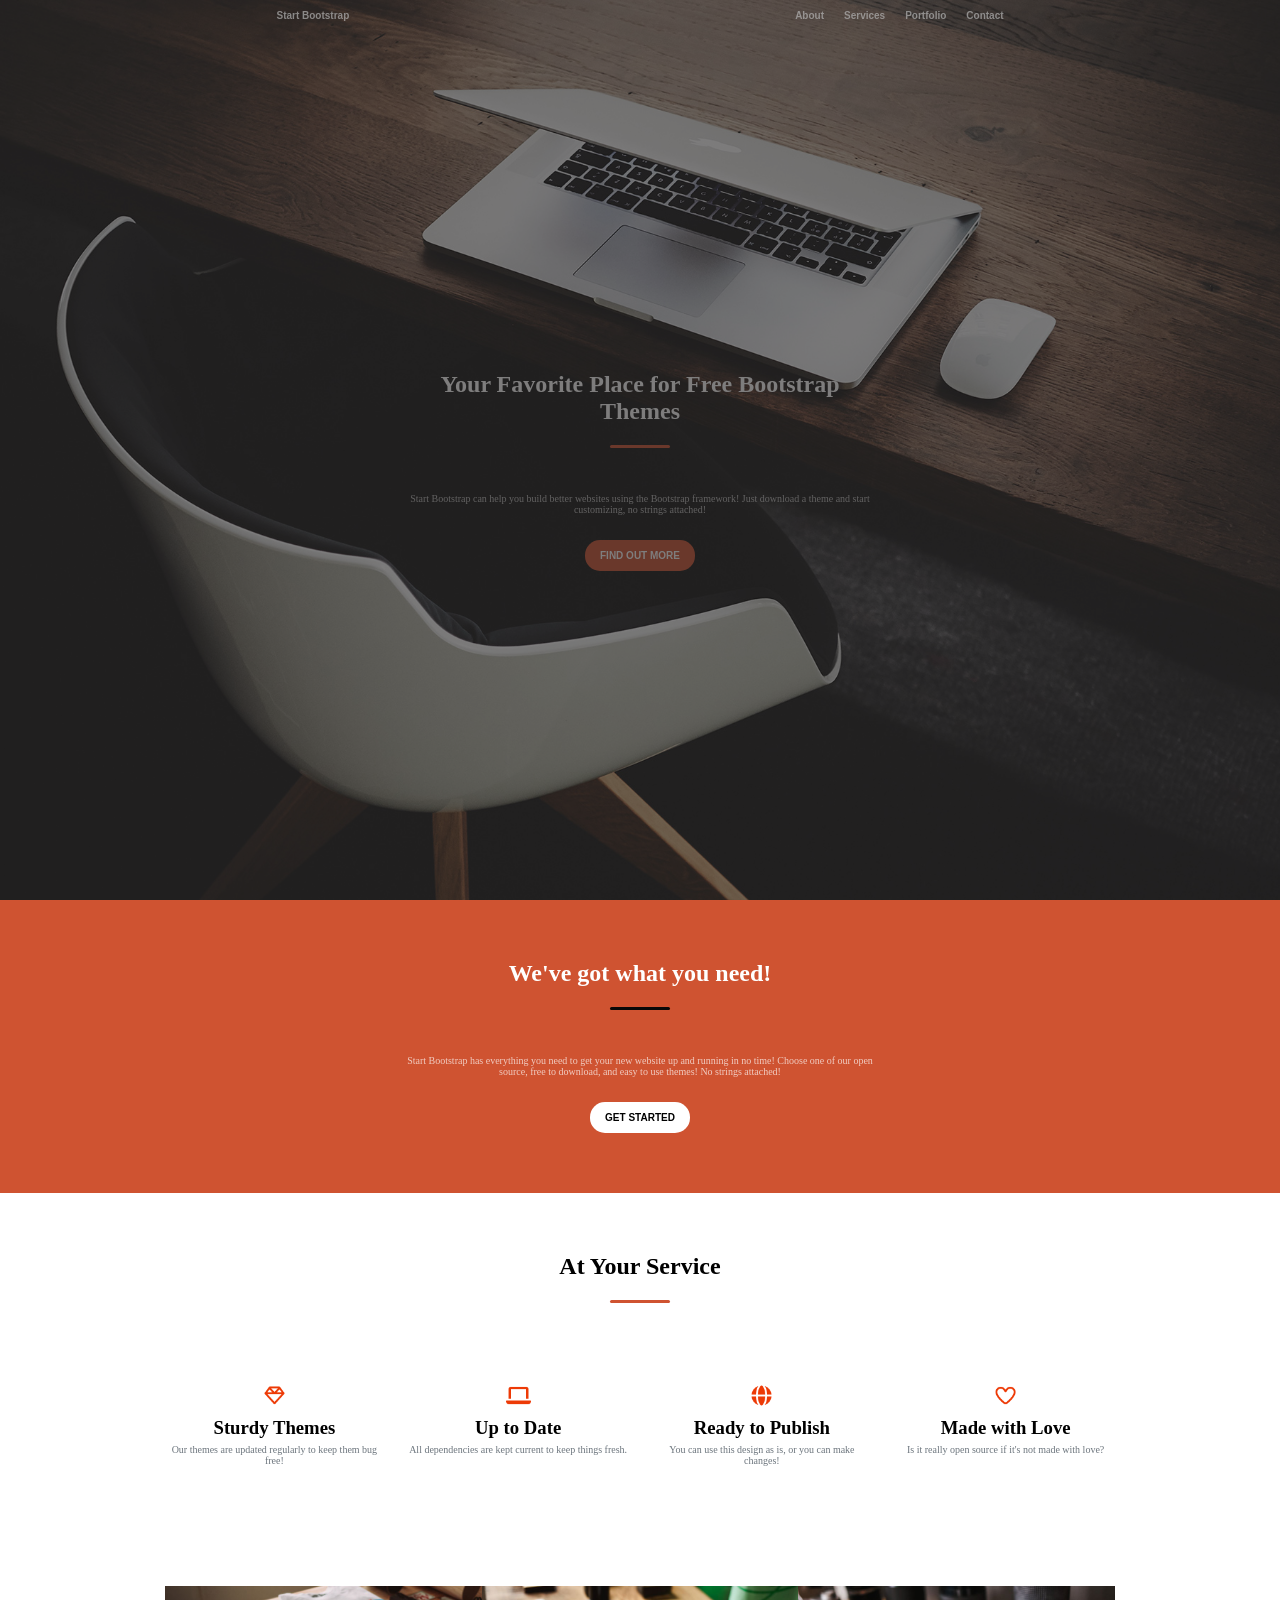
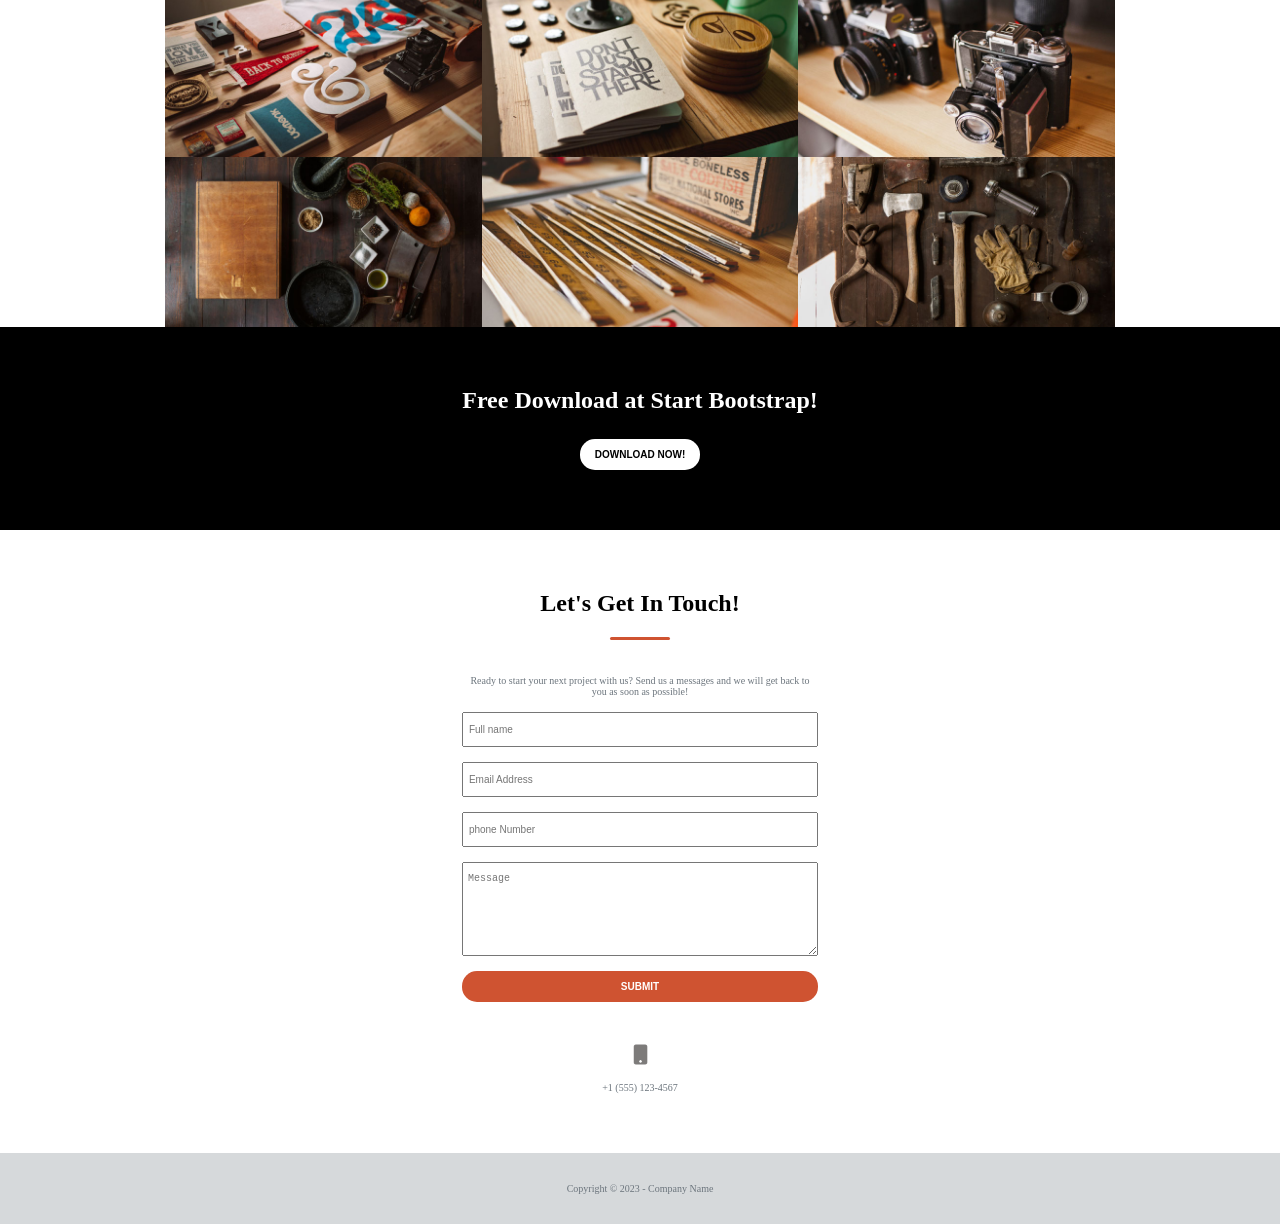
==== commit 238a3bd2: "final-v1" ====
--- a/index.html
+++ b/index.html
@@ -48,24 +48,24 @@
     <section class=" services h-100 pt-12 pb-12">
         <div  class="container">
              <h2 class="text-center line-orang">At Your Service</h2>
-            <div class="row flex-dir-row justify-between align-center h-100 m-auto  text-center gap-5 pt-12 w-75 align-stretch">
+            <div class="row-wrap  justify-between align-center h-100 m-auto  text-center gap-5 pt-12 w-100 align-stretch">
        
-            <div class="sturdy flex-1 ">
+            <div class="sturdy flex-1  flex-3div-space ">
                 <img class="w-1" src="./icons/Sturdy.png" alt="Sturdy">
                 <h3 class=" ff-h mt-1 mb-1">Sturdy Themes</h3>
                 <p class="text-p fs-1 ">Our themes are updated regularly to keep them bug free!</p>
                  </div>
-            <div class="sturdy flex-1">
+            <div class="sturdy flex-1 flex-3div-space ">
                 <img class="w-1" src="./icons/data.png" alt="Sturdy">
                 <h3 class=" ff-h mt-1  mb-1">Up to Date</h3>
                 <p class="text-p fs-1">All dependencies are kept current to keep things fresh.</p>
                  </div>
-            <div class="sturdy flex-1">
+            <div class="sturdy flex-1 flex-3div-space ">
                 <img class="w-1" src="./icons/globe-solid.png" alt="Sturdy">
                 <h3 class=" ff-h mt-1  mb-1">Ready to Publish</h3>
                 <p class="text-p fs-1 ">You can use this design as is, or you can make changes!</p>
                  </div>
-            <div class="sturdy flex-1">
+            <div class="sturdy flex-1 flex-3div-space ">
                 <img class="w-1" src="./icons/heart-regular.png" alt="Sturdy">
                 <h3 class=" ff-h mt-1  mb-1">Made with Love</h3>
                 <p class="text-p fs-1 ">Is it really open source if it's not made with love?</p>
--- a/base.css
+++ b/base.css
@@ -529,6 +529,9 @@
      .flex-3div{
         flex: 1 1 calc( 50%  );
      }
+     .flex-3div-space{
+        flex: 1 1 calc( 40% - 10px );
+     }
       .line-orang::after{
     width: 30px;
    
@@ -547,10 +550,15 @@
       justify-content: space-between;
      }
      .w-50{
-     width: 80%;
+     width: 75%;
+     }
+     .pt-12{
+       
+   padding-top: calc( var(--spacer) * 6 );
+
      }
       h1{
-     font-size: 20px;
+     font-size: 30px;
       }
       .display-no{
       display: block;
@@ -567,14 +575,17 @@
      .flex-3div{
         flex: 1 1 100%;
      }
+     .flex-3div-space{
+        flex: 1 1 100%;
+     }
       .line-orang::after{
     width: 20px;
    
-
 }
 .line-black::after{
-    width: 30px;
-}
+    width: 20px;
+}
+
      
 
 
